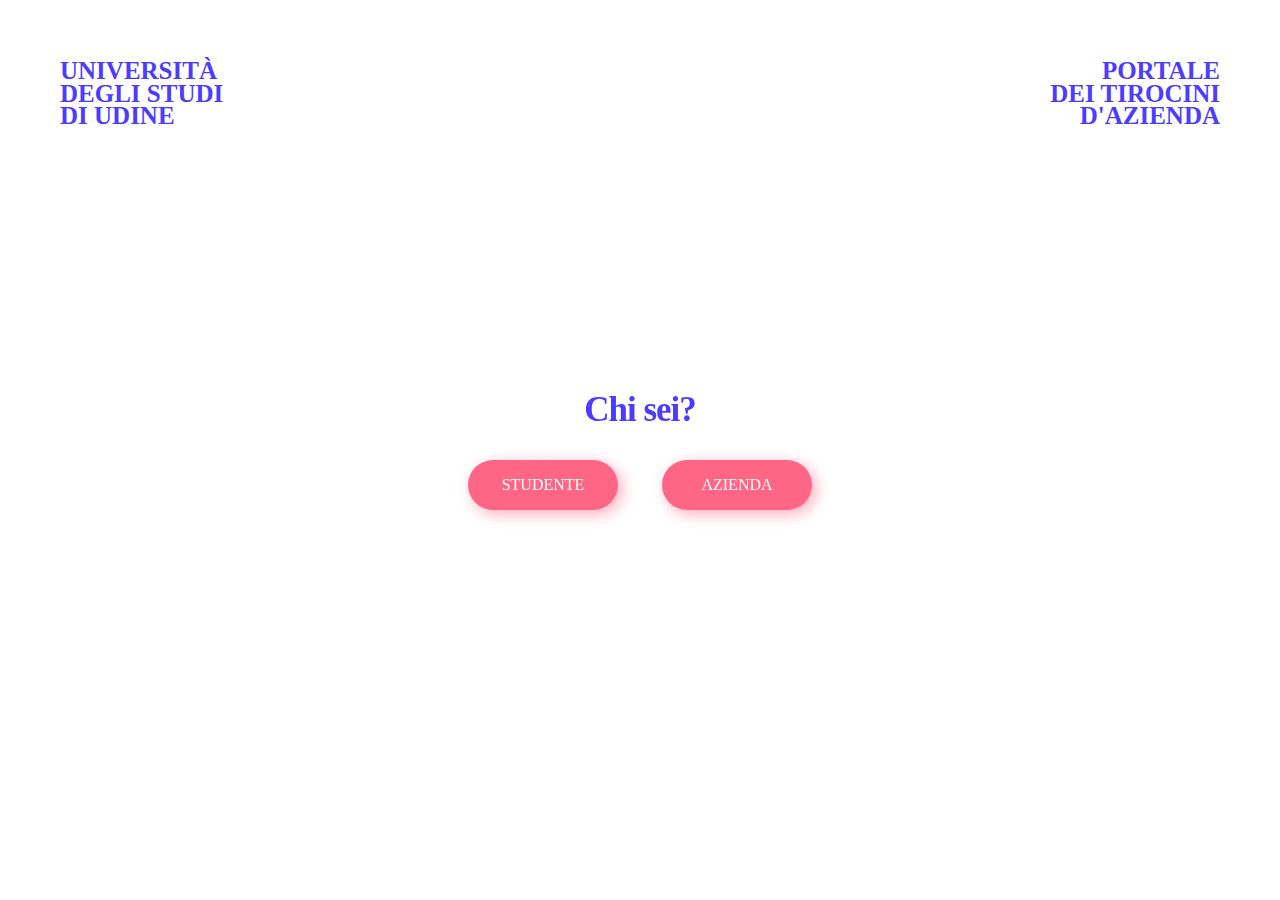
==== inizia.html @ 6390947f "init" ====
<!DOCTYPE html>
<html lang="it" dir="ltr">
  <head>
    <title>Inizia</title>
    <meta charset="utf-8">
    <link rel="stylesheet" type="text/css" href="style.css"/>
  </head>
  <body>
    <header>
      <span id="logo1">Università<br>degli studi<br>di Udine</span>
      <span id="logo2">Portale<br>dei tirocini<br>d'azienda</span>
    </header>
    <div class="contenuto-centrato" id="inizia">
      <h2>Chi sei?</h2>
      <button><a href="nuovoStudente.php">Studente</a></button>
      <button><a href="nuovoAzienda.php">Azienda</a></button>
    </div>
  </body>
</html>
---- style.css ----
html, body, a, div, span, h1, h2, h3, form, input, select, option, label, button {
  margin: 0;
  padding: 0;
  border: 0;
  font-family: 'Gotham';
  font-weight: 300;
  font-size: 16px;
}
body {
  background-color: var(--bg-color);
  color: var(--font-color);
}

/* STILE GENERALE */
button {
  width: 150px;
  height: 50px;
  border: 0;
  border-radius: 50px;
  font-weight: 400;
  text-transform: uppercase;
  color: white;
  background: var(--rosa);
  box-shadow: 4px 4px 15px var(--rosa-chiaro);
}
button a {
  text-decoration: none;
  font-weight: 400;
  font-size: 16px;
  color: var(--bg-color);
}
button:focus {
  outline: none;
}
h2 {
  font-weight: 700;
  font-size: 35px;
  letter-spacing: -1px;
  color: var(--blu);
  text-align: center;
}
.contenuto-centrato {
  text-align: center;
  position: fixed;
  top: 50%;
  left: 50%;
  transform: translate(-50%, -50%);
}
.contenuto-centrato p {
  margin-top: 20px;
}
.aggiorna-img {
  position: absolute;
  bottom: 10px;
  left: 60px;
  width: 30vw;
  z-index: -1;
}

/* HEADER */
header {
  margin: 60px 60px 0 60px;
  font-weight: 800;
  font-size: 25px;
  text-transform: uppercase;
  line-height: 0.9em;
  color: var(--blu);
  display: flex;
  flex-direction: row;
  justify-content: space-between;
  align-items: flex-start;
}
#logo1 {
  text-align: left;
  font-weight: inherit;
  font-size: inherit;
}
#logo2 {
  text-align: right;
  font-weight: inherit;
  font-size: inherit;
}

/* HOMEPAGE */
#home {
  padding: 20vh 60px;
  position: relative;
}
#home-title {
  width: 40vw;
  position: absolute;
  top: 35%;
}
#home h1 {
  margin-bottom: 30px;
  font-weight: 700;
  font-size: 7vw;
  line-height: 0.9em;
  letter-spacing: -3px;
  color: var(--blu);
}
#home button {
  background: var(--rosa);
  margin-right: 10px;
}
#home button a[href="inizia.html"] {
  color: var(--bg-color);
}
#home a {
  text-decoration: none;
  font-weight: 400;
  font-size: 20px;
  color: var(--font-color);
}
#home img {
  width: 40vw;
  position: absolute;
  top: 20%;
  right: 60px;
}

/* INIZIA  */
#inizia button {
  margin: 30px 20px 0 20px;
}

/* FORM */
form {
  margin: 60px auto;
  width: 30vw;
}
label {
  padding-bottom: 15px;
  display: block;
  font-weight: 400;
  font-size: 22px;
  color: var(--font-color);
  text-align: left;
}
.campoRichiesto::after {
  content: "*";
  color: var(--rosa);
}
input, select {
  display: block;
  width: 30vw;
  padding: 12px;
  margin-bottom: 40px;
  border: 1px solid var(--grigio-chiaro);
  border-radius: 5px;
  font-size: 16px;
  color: var(--font-color);
  background-color: transparent;
}
input {
  box-sizing: border-box;
    -ms-box-sizing: border-box;
    -moz-box-sizing: border-box;
    -webkit-box-sizing: border-box;
}
input:focus, select:focus {
  outline: none;
  border: 1px solid var(--blu);
  border-radius: 5px;
}
form > div {
  width: 100%;
  display: inline-flex;
  justify-content: space-between;
  align-items: center;
}
form > div > span {
  color: var(--grigio-scuro);
  font-style: italic;

}
button[type="submit"] {
  cursor: pointer;
}

/* LIGHT OR DARK MODE */
:root {
  --bg-color: #ffffff;
  --grigio-chiaro: #ebebeb;
  --grigio-scuro: #6b6b6b;
  --font-color: #000000;
  --blu: #4c3cff;
  --blu-chiaro: #959fff;
  --rosa: #ff6584;
  --rosa-chiaro: #ffabbc;
}
/*@media (prefers-color-scheme: dark) {
  :root {
    --bg-color: #000000;
    --medium-color: #3e3e3e;
    --font-color: #ffffff;
    --blu: #4c3cff;
    --blu-scuro: #2603c2;
    --rosa: #ff6584;
    --rosa-scuro: #e43f61;
  }
}
@media (prefers-color-scheme: light) {
  :root {
    --bg-color: #ffffff;
    --medium-color: #ebebeb;
    --font-color: #000000;
    --blu: #4c3cff;
    --blu-chiaro: #959fff;
    --rosa: #ff6584;
    --rosa-chiaro: #ffabbc;
  }
}*/
@font-face {
    font-family: 'Gotham';
    src: url('fonts/Gotham%20%Black.ttf') format('ttf');
    font-weight: 800;
    font-style: normal;
}
@font-face {
    font-family: 'Gotham';
    src: url('fonts/Gotham%20%Bold.ttf') format('ttf');
    font-weight: 700;
    font-style: normal;
}
@font-face {
    font-family: 'Gotham';
    src: url('fonts/Gotham%20%Medium.ttf') format('ttf');
    font-weight: 400;
    font-style: normal;
}
@font-face {
    font-family: 'Gotham';
    src: url('fonts/Gotham%20%Book.ttf') format('ttf');
    font-weight: 300;
    font-style: normal;
}
@font-face {
    font-family: 'Gotham';
    src: url('fonts/Gotham%20%Light.ttf') format('ttf');
    font-weight: 200;
    font-style: normal;
}
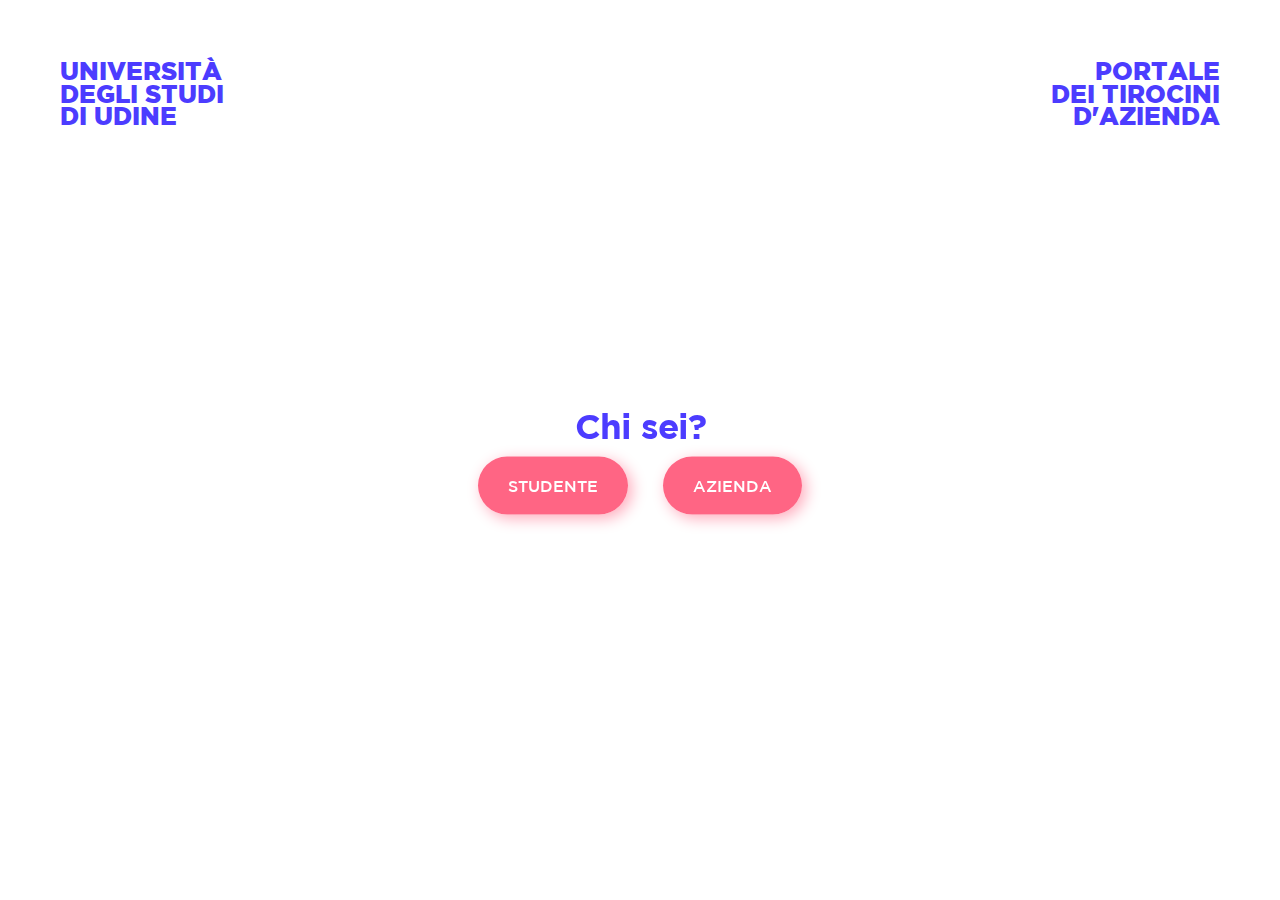
==== commit 86829ad4: "fix grafici" ====
--- a/inizia.html
+++ b/inizia.html
@@ -1,19 +1,22 @@
 <!DOCTYPE html>
 <html lang="it" dir="ltr">
-  <head>
+
+<head>
     <title>Inizia</title>
     <meta charset="utf-8">
-    <link rel="stylesheet" type="text/css" href="style.css"/>
-  </head>
-  <body>
+    <link rel="stylesheet" type="text/css" href="style.css" />
+</head>
+
+<body>
     <header>
-      <span id="logo1">Università<br>degli studi<br>di Udine</span>
-      <span id="logo2">Portale<br>dei tirocini<br>d'azienda</span>
+        <span id="logo1">Università<br>degli studi<br>di Udine</span>
+        <span id="logo2">Portale<br>dei tirocini<br>d'azienda</span>
     </header>
     <div class="contenuto-centrato" id="inizia">
-      <h2>Chi sei?</h2>
-      <button><a href="nuovoStudente.php">Studente</a></button>
-      <button><a href="nuovoAzienda.php">Azienda</a></button>
+        <h2 class="titolo_inizia">Chi sei?</h2>
+        <a class="bottone" href="iniziaStudenti.html">Studente</a>
+        <a class="bottone" href="nuovoAzienda.php">Azienda</a>
     </div>
-  </body>
-</html>
+</body>
+
+</html>--- a/style.css
+++ b/style.css
@@ -1,194 +1,332 @@
-html, body, a, div, span, h1, h2, h3, form, input, select, option, label, button {
-  margin: 0;
-  padding: 0;
-  border: 0;
-  font-family: 'Gotham';
-  font-weight: 300;
-  font-size: 16px;
-}
+/*test per server*/
+
+@font-face {
+    font-family: Gotham;
+    src: url('fonts/Gotham\ Black.ttf');
+    font-weight: 800;
+    font-style: normal;
+}
+
+@font-face {
+    font-family: Gotham;
+    src: url('fonts/Gotham\ Bold.ttf');
+    font-weight: 700;
+    font-style: normal;
+}
+
+@font-face {
+    font-family: Gotham;
+    src: url('fonts/Gotham\ Medium.ttf');
+    font-weight: 400;
+    font-style: normal;
+}
+
+@font-face {
+    font-family: Gotham;
+    src: url('fonts/Gotham\ Book.ttf');
+    font-weight: 300;
+    font-style: normal;
+}
+
+@font-face {
+    font-family: Gotham;
+    src: url('fonts/Gotham\ Light.ttf');
+    font-weight: 200;
+    font-style: normal;
+}
+
+html,
+body,
+a,
+div,
+span,
+h1,
+h2,
+h3,
+form,
+input,
+select,
+option,
+label,
+button {
+    margin: 0;
+    padding: 0;
+    border: 0;
+    font-family: Gotham;
+    font-weight: 300;
+    font-size: 16px;
+}
+
 body {
-  background-color: var(--bg-color);
-  color: var(--font-color);
-}
+    background-color: var(--bg-color);
+    color: var(--font-color);
+}
+
 
 /* STILE GENERALE */
+
+.bottone {
+    width: 150px;
+    height: 50px;
+    border: 0;
+    border-radius: 50px;
+    font-weight: 400;
+    text-transform: uppercase;
+    color: white;
+    background: var(--rosa);
+    box-shadow: 4px 4px 15px var(--rosa-chiaro);
+    text-decoration: none;
+    font-weight: 400;
+    font-size: 16px;
+    color: var(--bg-color)!important;
+    padding: 20px 30px;
+    transition: .25s box-shadow;
+}
+
+.bottone:focus {
+    outline: none;
+}
+
+.bottone:hover {
+    transition: .25s box-shadow;
+    box-shadow: 5px 6px 15px var(--rosa-chiaro-hover);
+}
+
 button {
-  width: 150px;
-  height: 50px;
-  border: 0;
-  border-radius: 50px;
-  font-weight: 400;
-  text-transform: uppercase;
-  color: white;
-  background: var(--rosa);
-  box-shadow: 4px 4px 15px var(--rosa-chiaro);
-}
+    width: 150px;
+    height: 50px;
+    border: 0;
+    border-radius: 50px;
+    font-weight: 400;
+    text-transform: uppercase;
+    color: white;
+    background: var(--rosa);
+    box-shadow: 4px 4px 15px var(--rosa-chiaro);
+}
+
 button a {
-  text-decoration: none;
-  font-weight: 400;
-  font-size: 16px;
-  color: var(--bg-color);
-}
+    text-decoration: none;
+    font-weight: 400;
+    font-size: 16px;
+    color: var(--bg-color);
+}
+
 button:focus {
-  outline: none;
-}
+    outline: none;
+}
+
 h2 {
-  font-weight: 700;
-  font-size: 35px;
-  letter-spacing: -1px;
-  color: var(--blu);
-  text-align: center;
-}
+    font-weight: 700;
+    font-size: 35px;
+    letter-spacing: -1px;
+    color: var(--blu);
+    text-align: center;
+}
+
 .contenuto-centrato {
-  text-align: center;
-  position: fixed;
-  top: 50%;
-  left: 50%;
-  transform: translate(-50%, -50%);
-}
+    text-align: center;
+    position: fixed;
+    top: 50%;
+    left: 50%;
+    transform: translate(-50%, -50%);
+}
+
 .contenuto-centrato p {
-  margin-top: 20px;
-}
+    margin-top: 20px;
+}
+
 .aggiorna-img {
-  position: absolute;
-  bottom: 10px;
-  left: 60px;
-  width: 30vw;
-  z-index: -1;
-}
+    position: absolute;
+    bottom: 10px;
+    left: 60px;
+    width: 30vw;
+    z-index: -1;
+}
+
 
 /* HEADER */
+
 header {
-  margin: 60px 60px 0 60px;
-  font-weight: 800;
-  font-size: 25px;
-  text-transform: uppercase;
-  line-height: 0.9em;
-  color: var(--blu);
-  display: flex;
-  flex-direction: row;
-  justify-content: space-between;
-  align-items: flex-start;
-}
+    margin: 60px 60px 0 60px;
+    font-weight: 800;
+    font-size: 25px;
+    text-transform: uppercase;
+    line-height: 0.9em;
+    color: var(--blu);
+    display: flex;
+    flex-direction: row;
+    justify-content: space-between;
+    align-items: flex-start;
+}
+
 #logo1 {
-  text-align: left;
-  font-weight: inherit;
-  font-size: inherit;
-}
+    text-align: left;
+    font-weight: inherit;
+    font-size: inherit;
+}
+
 #logo2 {
-  text-align: right;
-  font-weight: inherit;
-  font-size: inherit;
-}
+    text-align: right;
+    font-weight: inherit;
+    font-size: inherit;
+}
+
 
 /* HOMEPAGE */
+
 #home {
-  padding: 20vh 60px;
-  position: relative;
-}
+    padding: 20vh 60px;
+    position: relative;
+}
+
 #home-title {
-  width: 40vw;
-  position: absolute;
-  top: 35%;
-}
+    width: 40vw;
+    position: absolute;
+    top: 35%;
+}
+
 #home h1 {
-  margin-bottom: 30px;
-  font-weight: 700;
-  font-size: 7vw;
-  line-height: 0.9em;
-  letter-spacing: -3px;
-  color: var(--blu);
-}
+    margin-bottom: 30px;
+    font-weight: 700;
+    font-size: 7vw;
+    line-height: 0.9em;
+    letter-spacing: -3px;
+    color: var(--blu);
+}
+
 #home button {
-  background: var(--rosa);
-  margin-right: 10px;
-}
+    background: var(--rosa);
+    margin-right: 10px;
+}
+
 #home button a[href="inizia.html"] {
-  color: var(--bg-color);
-}
+    color: var(--bg-color);
+}
+
 #home a {
-  text-decoration: none;
-  font-weight: 400;
-  font-size: 20px;
-  color: var(--font-color);
-}
+    text-decoration: none;
+    font-weight: 400;
+    font-size: 20px;
+    color: var(--font-color);
+}
+
 #home img {
-  width: 40vw;
-  position: absolute;
-  top: 20%;
-  right: 60px;
-}
+    width: 40vw;
+    position: absolute;
+    top: 20%;
+    right: 60px;
+}
+
 
 /* INIZIA  */
+
 #inizia button {
-  margin: 30px 20px 0 20px;
-}
+    margin: 30px 20px 0 20px;
+}
+
+.titolo_inizia {
+    margin-bottom: 30px;
+}
+
+.titolo_inizia+.bottone:first-of-type {
+    margin-right: 30px;
+}
+
 
 /* FORM */
+
 form {
-  margin: 60px auto;
-  width: 30vw;
-}
+    margin: 60px auto;
+    width: 30vw;
+}
+
 label {
-  padding-bottom: 15px;
-  display: block;
-  font-weight: 400;
-  font-size: 22px;
-  color: var(--font-color);
-  text-align: left;
-}
+    padding-bottom: 15px;
+    display: block;
+    font-weight: 400;
+    font-size: 22px;
+    color: var(--font-color);
+    text-align: left;
+}
+
 .campoRichiesto::after {
-  content: "*";
-  color: var(--rosa);
-}
-input, select {
-  display: block;
-  width: 30vw;
-  padding: 12px;
-  margin-bottom: 40px;
-  border: 1px solid var(--grigio-chiaro);
-  border-radius: 5px;
-  font-size: 16px;
-  color: var(--font-color);
-  background-color: transparent;
-}
-input {
-  box-sizing: border-box;
+    content: "*";
+    color: var(--rosa);
+}
+
+input,
+select,
+textarea {
+    display: block;
+    width: 30vw;
+    padding: 12px;
+    margin-bottom: 40px;
+    border: 1px solid var(--grigio-chiaro);
+    border-radius: 5px;
+    font-size: 16px;
+    color: var(--font-color);
+    background-color: transparent;
+}
+
+input,
+textarea {
+    box-sizing: border-box;
     -ms-box-sizing: border-box;
     -moz-box-sizing: border-box;
     -webkit-box-sizing: border-box;
 }
-input:focus, select:focus {
-  outline: none;
-  border: 1px solid var(--blu);
-  border-radius: 5px;
-}
-form > div {
-  width: 100%;
-  display: inline-flex;
-  justify-content: space-between;
-  align-items: center;
-}
-form > div > span {
-  color: var(--grigio-scuro);
-  font-style: italic;
-
-}
+
+textarea {
+    height: 30vh;
+}
+
+input:focus,
+select:focus,
+textarea:focus {
+    outline: none;
+    border: 1px solid var(--blu);
+    border-radius: 5px;
+}
+
+form>div {
+    width: 100%;
+    display: inline-flex;
+    justify-content: space-between;
+    align-items: center;
+}
+
+form>div>span {
+    color: var(--grigio-scuro);
+    font-style: italic;
+}
+
 button[type="submit"] {
-  cursor: pointer;
-}
+    cursor: pointer;
+}
+
+
+/* INSERISCI RELAZIONI */
+
+#inserisciRelazioni {
+    display: block;
+}
+
 
 /* LIGHT OR DARK MODE */
+
 :root {
-  --bg-color: #ffffff;
-  --grigio-chiaro: #ebebeb;
-  --grigio-scuro: #6b6b6b;
-  --font-color: #000000;
-  --blu: #4c3cff;
-  --blu-chiaro: #959fff;
-  --rosa: #ff6584;
-  --rosa-chiaro: #ffabbc;
-}
+    --bg-color: #ffffff;
+    --grigio-chiaro: #ebebeb;
+    --grigio-scuro: #6b6b6b;
+    --font-color: #000000;
+    --blu: #4c3cff;
+    --blu-chiaro: #959fff;
+    --rosa: #ff6584;
+    --rosa-chiaro: #ffabbc;
+    --rosa-chiaro-hover: #ff849d;
+}
+
+
 /*@media (prefers-color-scheme: dark) {
   :root {
     --bg-color: #000000;
@@ -210,34 +348,4 @@
     --rosa: #ff6584;
     --rosa-chiaro: #ffabbc;
   }
-}*/
-@font-face {
-    font-family: 'Gotham';
-    src: url('fonts/Gotham%20%Black.ttf') format('ttf');
-    font-weight: 800;
-    font-style: normal;
-}
-@font-face {
-    font-family: 'Gotham';
-    src: url('fonts/Gotham%20%Bold.ttf') format('ttf');
-    font-weight: 700;
-    font-style: normal;
-}
-@font-face {
-    font-family: 'Gotham';
-    src: url('fonts/Gotham%20%Medium.ttf') format('ttf');
-    font-weight: 400;
-    font-style: normal;
-}
-@font-face {
-    font-family: 'Gotham';
-    src: url('fonts/Gotham%20%Book.ttf') format('ttf');
-    font-weight: 300;
-    font-style: normal;
-}
-@font-face {
-    font-family: 'Gotham';
-    src: url('fonts/Gotham%20%Light.ttf') format('ttf');
-    font-weight: 200;
-    font-style: normal;
-}
+}*/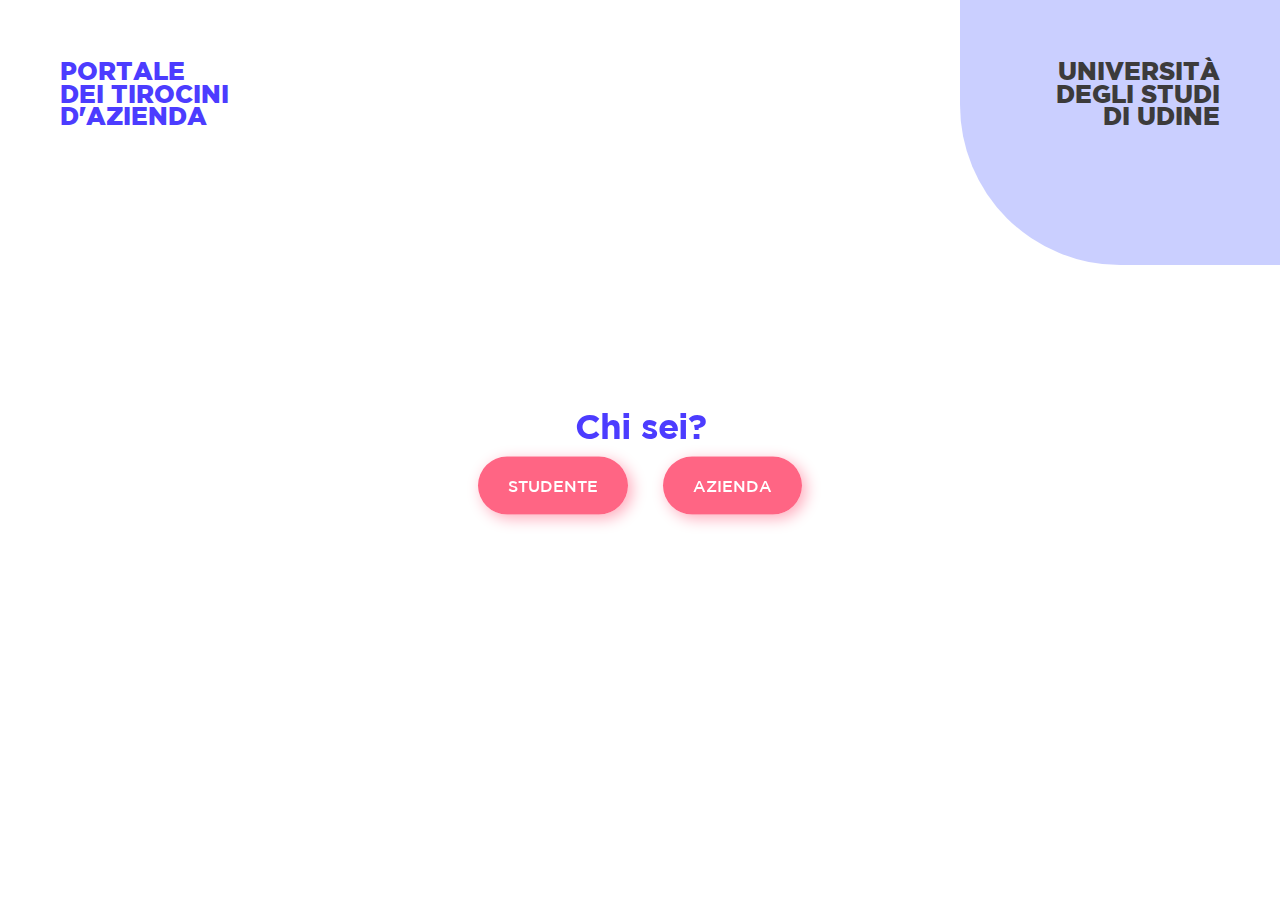
==== commit 03453926: "Merge branch 'master' of https://github.com/checcoux/progetto-tirocini" ====
--- a/inizia.html
+++ b/inizia.html
@@ -9,11 +9,12 @@
 
 <body>
     <header>
-        <span id="logo1">Università<br>degli studi<br>di Udine</span>
-        <span id="logo2">Portale<br>dei tirocini<br>d'azienda</span>
+        <a id="logo1" href="/">Portale<br>dei tirocini<br>d'azienda</a>
+        <span id="logo2">Università<br>degli studi<br>di Udine</span>
+        <div class="gooey-rec"></div>
     </header>
     <div class="contenuto-centrato" id="inizia">
-        <h2 class="titolo_inizia">Chi sei?</h2>
+        <h2>Chi sei?</h2>
         <a class="bottone" href="iniziaStudenti.html">Studente</a>
         <a class="bottone" href="nuovoAzienda.php">Azienda</a>
     </div>
--- a/style.css
+++ b/style.css
@@ -60,6 +60,7 @@
 body {
     background-color: var(--bg-color);
     color: var(--font-color);
+    overflow-x: hidden;
 }
 
 
@@ -104,15 +105,13 @@
     box-shadow: 4px 4px 15px var(--rosa-chiaro);
 }
 
-button a {
-    text-decoration: none;
-    font-weight: 400;
-    font-size: 16px;
-    color: var(--bg-color);
-}
-
 button:focus {
     outline: none;
+}
+
+button:hover {
+    transition: .25s box-shadow;
+    box-shadow: 5px 6px 15px var(--rosa-chiaro-hover);
 }
 
 h2 {
@@ -163,12 +162,29 @@
     text-align: left;
     font-weight: inherit;
     font-size: inherit;
+    font-weight: 800;
+    font-size: 25px;
+    text-transform: uppercase;
+    line-height: 0.9em;
+    color: var(--blu);
+    display: flex;
+    flex-direction: row;
+    justify-content: space-between;
+    align-items: flex-start;
+    text-decoration: none;
+    transition: .25s color;
+}
+
+#logo1:hover {
+    color: var(--rosa);
+    transition: .25s color;
 }
 
 #logo2 {
     text-align: right;
     font-weight: inherit;
     font-size: inherit;
+    color: #3c3b3b;
 }
 
 
@@ -194,15 +210,6 @@
     color: var(--blu);
 }
 
-#home button {
-    background: var(--rosa);
-    margin-right: 10px;
-}
-
-#home button a[href="inizia.html"] {
-    color: var(--bg-color);
-}
-
 #home a {
     text-decoration: none;
     font-weight: 400;
@@ -220,15 +227,11 @@
 
 /* INIZIA  */
 
-#inizia button {
-    margin: 30px 20px 0 20px;
-}
-
-.titolo_inizia {
+#inizia h2 {
     margin-bottom: 30px;
 }
 
-.titolo_inizia+.bottone:first-of-type {
+#inizia .bottone:first-of-type {
     margin-right: 30px;
 }
 
@@ -305,10 +308,169 @@
 }
 
 
+/* SCOPRI AZIENDE */
+
+a {
+    text-decoration: none;
+}
+
+a:visited {
+    color: initial;
+}
+
+.row_azienda {
+    margin: 60px auto;
+    width: 40vw;
+    padding: 20px;
+    border-radius: 25px;
+    transition: .35s;
+    cursor: pointer;
+}
+
+.row_azienda img {
+    border-radius: 50%;
+}
+
+.row_azienda h3 {
+    display: inline;
+    vertical-align: top;
+    padding-left: 20px;
+    font-weight: bold;
+    font-size: 30px;
+    color: #3d3d3d;
+}
+
+.row_azienda h4 {
+    display: inline;
+    vertical-align: top;
+    padding-left: 20px;
+    color: #6b6b6b;
+    font-weight: 400;
+    margin-top: 10px;
+    margin-bottom: 15px;
+}
+
+.row_azienda h5 {
+    display: inline;
+    vertical-align: top;
+    padding-left: 20px;
+    margin-top: 10px;
+}
+
+.row_azienda div {
+    display: inline-grid;
+    vertical-align: top;
+}
+
+.hed {
+    color: #3d3d3d;
+    margin-right: 10px;
+    font-weight: 500;
+}
+
+.dsk {
+    margin-left: 10px;
+}
+
+.nmb {
+    color: var(--blu);
+    font-weight: 500;
+}
+
+.row_azienda:hover {
+    box-shadow: 5px 8px 24px #6d6d6d2e;
+}
+
+.row_azienda.alt {
+    width: 50vw;
+    cursor: auto;
+}
+
+.row_azienda.alt h2 {
+    display: inline;
+    vertical-align: top;
+    padding-left: 20px;
+    font-weight: bold;
+    font-size: 40px;
+    color: #3d3d3d;
+    text-align: left;
+    color: var(--blu);
+}
+
+.row_azienda.alt:hover {
+    box-shadow: none;
+}
+
+
 /* INSERISCI RELAZIONI */
 
 #inserisciRelazioni {
     display: block;
+}
+
+
+/*BLOBS*/
+
+.gooey-rec {
+    background: linear-gradient(90deg, var(--blu-chiaro) 0%, var(--blu-chiaro) 100%);
+    height: 400px;
+    width: 400px;
+    border-radius: 30% 70% 20% 40%;
+    animation: transform 20s ease-in-out infinite both alternate, movement_one 40s ease-in-out infinite both;
+    opacity: .5;
+    position: absolute;
+    left: 75%;
+    top: -15%;
+    z-index: -1;
+}
+
+.gooey-rec.one {
+    background: linear-gradient(90deg, #92FE9D 0%, #00C9FF 100%);
+    height: 1000px;
+    width: 1000px;
+    left: -500px;
+    top: -250px;
+    transform: rotate(-180deg);
+    animation: transform 30s ease-in-out infinite both alternate, movement_two 60s ease-in-out infinite both;
+}
+
+@keyframes transform {
+    0%,
+    100% {
+        border-radius: 33% 67% 70% 30% / 30% 30% 70% 70%;
+    }
+    20% {
+        border-radius: 37% 63% 51% 49% / 37% 65% 35% 63%;
+    }
+    40% {
+        border-radius: 36% 64% 64% 36% / 64% 48% 52% 36%;
+    }
+    60% {
+        border-radius: 37% 63% 51% 49% / 30% 30% 70% 70%;
+    }
+    80% {
+        border-radius: 40% 60% 42% 58% / 41% 51% 49% 59%;
+    }
+}
+
+@keyframes movement_one {
+    0%,
+    100% {
+        transform: none;
+    }
+    50% {
+        transform: translate(10%, 20%) rotateY(10deg) scale(1.3);
+    }
+}
+
+@keyframes movement_two {
+    0%,
+    100% {
+        transform: none;
+    }
+    50% {
+        transform: translate(50%, 20%) rotate(-200deg) scale(1.2);
+    }
 }
 
 
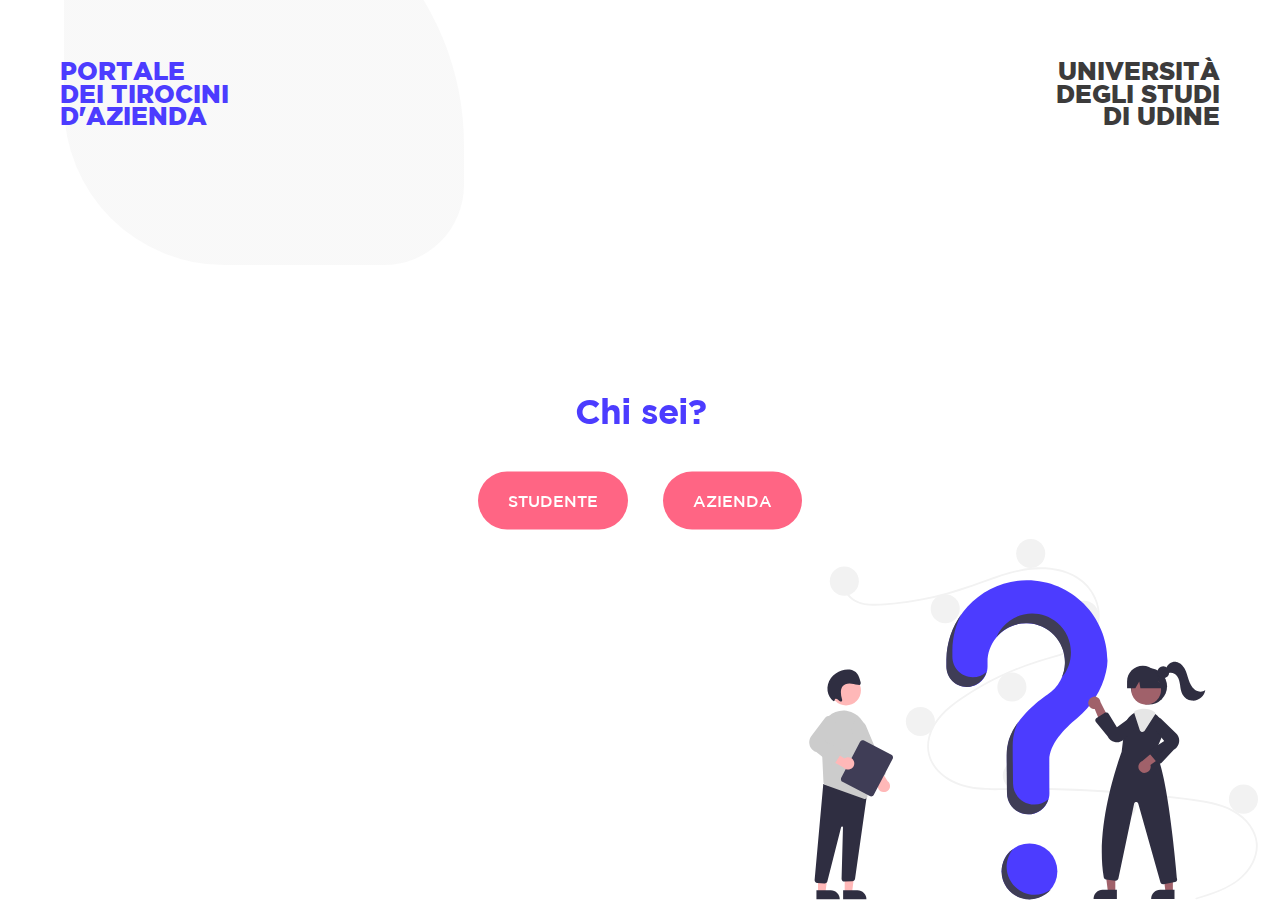
==== commit b8542d4c: "stile + conteggio tirocini in aggiornaStudente" ====
--- a/inizia.html
+++ b/inizia.html
@@ -18,6 +18,7 @@
         <a class="bottone" href="iniziaStudenti.html">Studente</a>
         <a class="bottone" href="nuovoAzienda.php">Azienda</a>
     </div>
+    <img class="immagini-basso" src="img/undraw_Questions_re_1fy7.svg" alt="">
 </body>
 
-</html>+</html>
--- a/style.css
+++ b/style.css
@@ -75,13 +75,11 @@
     text-transform: uppercase;
     color: white;
     background: var(--rosa);
-    box-shadow: 4px 4px 15px var(--rosa-chiaro);
     text-decoration: none;
     font-weight: 400;
     font-size: 16px;
     color: var(--bg-color)!important;
     padding: 20px 30px;
-    transition: .25s box-shadow;
 }
 
 .bottone:focus {
@@ -102,7 +100,6 @@
     text-transform: uppercase;
     color: white;
     background: var(--rosa);
-    box-shadow: 4px 4px 15px var(--rosa-chiaro);
 }
 
 button:focus {
@@ -111,7 +108,7 @@
 
 button:hover {
     transition: .25s box-shadow;
-    box-shadow: 5px 6px 15px var(--rosa-chiaro-hover);
+    box-shadow: 5px 5px 20px var(--rosa-chiaro-hover);
 }
 
 h2 {
@@ -133,13 +130,24 @@
 .contenuto-centrato p {
     margin-top: 20px;
 }
-
-.aggiorna-img {
+.immagini-basso {
     position: absolute;
-    bottom: 10px;
-    left: 60px;
-    width: 30vw;
+    bottom: 0px;
+    right: 0px;
     z-index: -1;
+    width: 40vw;
+}
+.immagini-basso-scroll {
+    position: relative;
+    bottom: 0px;
+    right: 0px;
+    z-index: -1;
+}
+.immagini-basso-scroll img {
+  position: absolute;
+  bottom: 0px;
+  right: 0px;
+  width: 40vw;
 }
 
 
@@ -198,11 +206,11 @@
 #home-title {
     width: 40vw;
     position: absolute;
-    top: 35%;
+    top: 50%;
 }
 
 #home h1 {
-    margin-bottom: 30px;
+    margin-bottom: 60px;
     font-weight: 700;
     font-size: 7vw;
     line-height: 0.9em;
@@ -217,18 +225,26 @@
     color: var(--font-color);
 }
 
-#home img {
+#home img:nth-of-type(1) {
     width: 40vw;
     position: absolute;
     top: 20%;
     right: 60px;
+    z-index: -1;
+}
+#home img:nth-of-type(2) {
+    width: 35vw;
+    position: absolute;
+    top: 20%;
+    left: -100px;
+    z-index: -1;
 }
 
 
 /* INIZIA  */
 
 #inizia h2 {
-    margin-bottom: 30px;
+    margin-bottom: 60px;
 }
 
 #inizia .bottone:first-of-type {
@@ -412,26 +428,16 @@
 /*BLOBS*/
 
 .gooey-rec {
-    background: linear-gradient(90deg, var(--blu-chiaro) 0%, var(--blu-chiaro) 100%);
+    background: linear-gradient(90deg, var(--grigio-chiaro) 0%, var(--grigio-chiaro) 100%);
     height: 400px;
     width: 400px;
     border-radius: 30% 70% 20% 40%;
     animation: transform 20s ease-in-out infinite both alternate, movement_one 40s ease-in-out infinite both;
     opacity: .5;
     position: absolute;
-    left: 75%;
+    left: 5%;
     top: -15%;
     z-index: -1;
-}
-
-.gooey-rec.one {
-    background: linear-gradient(90deg, #92FE9D 0%, #00C9FF 100%);
-    height: 1000px;
-    width: 1000px;
-    left: -500px;
-    top: -250px;
-    transform: rotate(-180deg);
-    animation: transform 30s ease-in-out infinite both alternate, movement_two 60s ease-in-out infinite both;
 }
 
 @keyframes transform {
@@ -478,7 +484,7 @@
 
 :root {
     --bg-color: #ffffff;
-    --grigio-chiaro: #ebebeb;
+    --grigio-chiaro: #f2f2f2;
     --grigio-scuro: #6b6b6b;
     --font-color: #000000;
     --blu: #4c3cff;
@@ -510,4 +516,4 @@
     --rosa: #ff6584;
     --rosa-chiaro: #ffabbc;
   }
-}*/+}*/
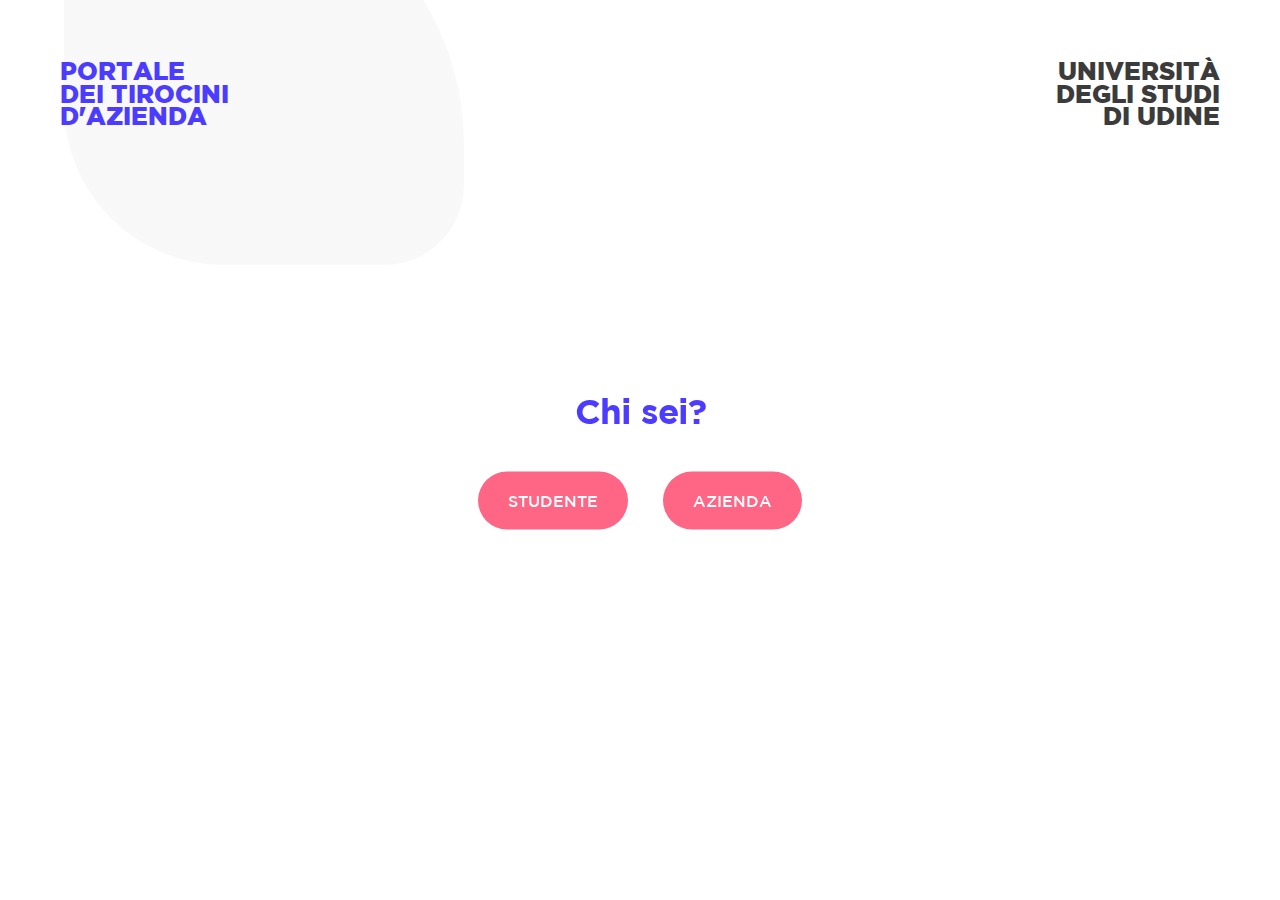
==== commit cf5c2880: "annotazioni" ====
--- a/inizia.html
+++ b/inizia.html
@@ -18,7 +18,6 @@
         <a class="bottone" href="iniziaStudenti.html">Studente</a>
         <a class="bottone" href="nuovoAzienda.php">Azienda</a>
     </div>
-    <img class="immagini-basso" src="img/undraw_Questions_re_1fy7.svg" alt="">
 </body>
 
 </html>
--- a/style.css
+++ b/style.css
@@ -48,7 +48,8 @@
 select,
 option,
 label,
-button {
+button,
+textarea {
     margin: 0;
     padding: 0;
     border: 0;
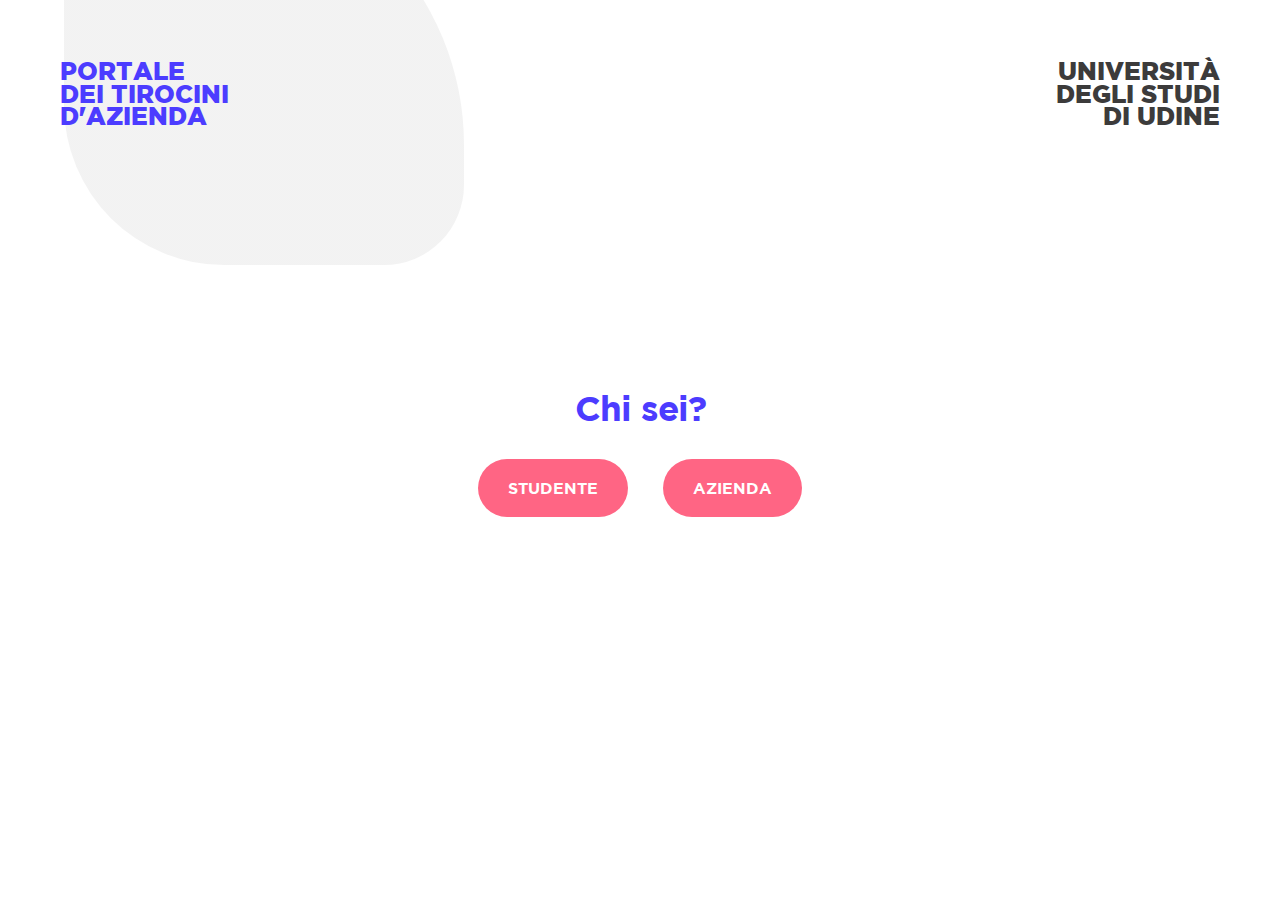
==== commit b8265641: "grafica + messaggi di errore + modalità scura" ====
--- a/inizia.html
+++ b/inizia.html
@@ -13,10 +13,12 @@
         <span id="logo2">Università<br>degli studi<br>di Udine</span>
         <div class="gooey-rec"></div>
     </header>
-    <div class="contenuto-centrato" id="inizia">
+    <div class="contenutoCentrato">
         <h2>Chi sei?</h2>
-        <a class="bottone" href="iniziaStudenti.html">Studente</a>
-        <a class="bottone" href="nuovoAzienda.php">Azienda</a>
+        <div class="contenutoCentratoBottoni">
+          <a class="bottone" href="iniziaStudenti.html">Studente</a>
+          <a class="bottone" href="nuovoAzienda.php">Azienda</a>
+        </div>
     </div>
 </body>
 
--- a/style.css
+++ b/style.css
@@ -34,6 +34,8 @@
     font-weight: 200;
     font-style: normal;
 }
+
+/* STILE GENERALE */
 
 html,
 body,
@@ -58,29 +60,59 @@
     font-size: 16px;
 }
 
+html, body {
+    height: 100%;
+}
+
 body {
-    background-color: var(--bg-color);
-    color: var(--font-color);
+    background-color: var(--sfondo);
+    color: var(--testo);
     overflow-x: hidden;
 }
 
-
-/* STILE GENERALE */
+h2 {
+    padding: 0 60px;
+    font-weight: 700;
+    font-size: 35px;
+    letter-spacing: -1px;
+    color: var(--blu);
+    text-align: center;
+}
+
+h3 {
+  font-weight: 700;
+  font-size: 22px;
+  color: var(--testo-sec);
+  text-align: center;
+}
+
+h4 {
+  margin: 10px 0 0 0;
+  color: var(--testo-ter);
+  font-weight: 400;
+}
+
+a {
+    text-decoration: none;
+    color: var(--blu);
+}
+
+a:visited {
+    color: initial;
+}
 
 .bottone {
     width: 150px;
     height: 50px;
+    padding: 20px 30px;
+    background: var(--rosa);
     border: 0;
     border-radius: 50px;
+    font-size: 16px;
     font-weight: 400;
     text-transform: uppercase;
-    color: white;
-    background: var(--rosa);
     text-decoration: none;
-    font-weight: 400;
-    font-size: 16px;
-    color: var(--bg-color)!important;
-    padding: 20px 30px;
+    color: var(--sfondo) !important;
 }
 
 .bottone:focus {
@@ -89,7 +121,7 @@
 
 .bottone:hover {
     transition: .25s box-shadow;
-    box-shadow: 5px 6px 15px var(--rosa-chiaro-hover);
+    box-shadow: 5px 6px 15px var(--rosa-sec);
 }
 
 button {
@@ -99,7 +131,7 @@
     border-radius: 50px;
     font-weight: 400;
     text-transform: uppercase;
-    color: white;
+    color: var(--sfondo) !important;
     background: var(--rosa);
 }
 
@@ -109,53 +141,56 @@
 
 button:hover {
     transition: .25s box-shadow;
-    box-shadow: 5px 5px 20px var(--rosa-chiaro-hover);
-}
-
-h2 {
+    box-shadow: 5px 5px 20px var(--rosa-sec);
+}
+
+.contenutoCentrato {
+    height: 70%;
+    margin: 0 auto;
+    padding: 0 60px;
+    display: -webkit-box;
+    display: -moz-box;
+    display: -ms-flexbox;
+    display: -webkit-flex;
+    align-items: center;
+    align-content: center;
+    justify-content: center;
+    flex-direction: column;
+}
+
+.contenutoCentrato h2 {
+    height: auto;
+    margin-bottom: 20px;
+}
+
+.contenutoCentrato p {
+    width: 30%;
+    height: auto;
+    margin: 0;
+    text-align: center;
+    line-height: 2em;
+}
+
+.contenutoCentrato a {
+    color: var(--blu);
     font-weight: 700;
-    font-size: 35px;
-    letter-spacing: -1px;
-    color: var(--blu);
-    text-align: center;
-}
-
-.contenuto-centrato {
-    text-align: center;
-    position: fixed;
-    top: 50%;
-    left: 50%;
-    transform: translate(-50%, -50%);
-}
-
-.contenuto-centrato p {
-    margin-top: 20px;
-}
-.immagini-basso {
-    position: absolute;
-    bottom: 0px;
-    right: 0px;
-    z-index: -1;
-    width: 40vw;
-}
-.immagini-basso-scroll {
-    position: relative;
-    bottom: 0px;
-    right: 0px;
-    z-index: -1;
-}
-.immagini-basso-scroll img {
-  position: absolute;
-  bottom: 0px;
-  right: 0px;
-  width: 40vw;
+}
+
+.contenutoCentratoBottoni {
+    flex-direction: row;
+    margin-top: 30px;
+}
+
+.contenutoCentrato .bottone:first-of-type {
+    margin-top: 30px;
+    margin-right: 30px;
 }
 
 
 /* HEADER */
 
 header {
-    margin: 60px 60px 0 60px;
+    padding: 60px 60px 0 60px;
     font-weight: 800;
     font-size: 25px;
     text-transform: uppercase;
@@ -223,41 +258,25 @@
     text-decoration: none;
     font-weight: 400;
     font-size: 20px;
-    color: var(--font-color);
-}
-
-#home img:nth-of-type(1) {
-    width: 40vw;
+    color: var(--testo);
+}
+
+#home-illustrazione {
+    width: 50vw;
     position: absolute;
-    top: 20%;
-    right: 60px;
+    top: 5vh;
+    right: 1vw;
     z-index: -1;
-}
-#home img:nth-of-type(2) {
-    width: 35vw;
-    position: absolute;
-    top: 20%;
-    left: -100px;
-    z-index: -1;
-}
-
-
-/* INIZIA  */
-
-#inizia h2 {
-    margin-bottom: 60px;
-}
-
-#inizia .bottone:first-of-type {
-    margin-right: 30px;
+    transform: scaleX(-1);
 }
 
 
 /* FORM */
 
 form {
-    margin: 60px auto;
-    width: 30vw;
+    margin: 0 auto;
+    padding: 60px 0;
+    max-width: 30vw;
 }
 
 label {
@@ -265,7 +284,7 @@
     display: block;
     font-weight: 400;
     font-size: 22px;
-    color: var(--font-color);
+    color: var(--testo);
     text-align: left;
 }
 
@@ -281,10 +300,10 @@
     width: 30vw;
     padding: 12px;
     margin-bottom: 40px;
-    border: 1px solid var(--grigio-chiaro);
+    border: 1px solid var(--sfondo-sec);
     border-radius: 5px;
     font-size: 16px;
-    color: var(--font-color);
+    color: var(--testo);
     background-color: transparent;
 }
 
@@ -298,6 +317,7 @@
 
 textarea {
     height: 30vh;
+    resize: none;
 }
 
 input:focus,
@@ -308,116 +328,172 @@
     border-radius: 5px;
 }
 
-form>div {
+#formInvia {
     width: 100%;
     display: inline-flex;
     justify-content: space-between;
     align-items: center;
 }
 
-form>div>span {
-    color: var(--grigio-scuro);
+#formInvia span {
+    color: var(--testo-sec);
     font-style: italic;
 }
 
-button[type="submit"] {
+#formInvia button {
     cursor: pointer;
 }
 
+form select option {
+    color: black;
+}
 
 /* SCOPRI AZIENDE */
-
-a {
-    text-decoration: none;
-}
-
-a:visited {
-    color: initial;
-}
-
-.row_azienda {
+main {
+    margin: 0 auto;
+    padding: 60px 0;
+}
+.scopriAzienda {
+    width: 40vw;
     margin: 60px auto;
-    width: 40vw;
+    padding: 20px;
+    background: var(--sfondo);
+    border-radius: 25px;
+    transition: .35s;
+}
+
+.scopriAzienda:hover {
+    box-shadow: 5px 8px 24px var(--sfondo-sec);
+}
+
+.scopriAzienda img {
+    border-radius: 50%;
+}
+
+.scopriAzienda div {
+    display: inline-grid;
+    vertical-align: top;
+    padding-left: 20px;
+}
+
+.scopriAzienda h2 {
+    padding: 0;
+    display: inline;
+    vertical-align: top;
+    font-size: 30px;
+    text-align: left;
+    color: var(--testo-sec);
+}
+
+.scopriAzienda h3 {
+    display: inline;
+    vertical-align: top;
+    margin-top: 15px;
+}
+
+
+/* PAGINA PER AZIENDA SINGOLA */
+
+.aziendaScheda {
+    width: 50vw;
+    margin: 60px auto;
     padding: 20px;
     border-radius: 25px;
     transition: .35s;
-    cursor: pointer;
-}
-
-.row_azienda img {
+    cursor: auto;
+    text-align: left;
+}
+
+.aziendaScheda img {
     border-radius: 50%;
 }
 
-.row_azienda h3 {
+.aziendaScheda div {
+    display: inline-grid;
+    vertical-align: top;
+    padding-left: 20px;
+}
+
+.aziendaScheda h2 {
+    padding: 0;
     display: inline;
     vertical-align: top;
-    padding-left: 20px;
-    font-weight: bold;
-    font-size: 30px;
-    color: #3d3d3d;
-}
-
-.row_azienda h4 {
+    font-size: 40px;
+    text-align: left;
+}
+
+.aziendaScheda h3 {
     display: inline;
     vertical-align: top;
-    padding-left: 20px;
-    color: #6b6b6b;
-    font-weight: 400;
-    margin-top: 10px;
-    margin-bottom: 15px;
-}
-
-.row_azienda h5 {
+    margin-top: 15px;
+}
+
+.aziendaScheda h4 {
     display: inline;
     vertical-align: top;
-    padding-left: 20px;
-    margin-top: 10px;
-}
-
-.row_azienda div {
-    display: inline-grid;
-    vertical-align: top;
-}
-
-.hed {
-    color: #3d3d3d;
-    margin-right: 10px;
-    font-weight: 500;
-}
-
-.dsk {
-    margin-left: 10px;
-}
-
-.nmb {
-    color: var(--blu);
-    font-weight: 500;
-}
-
-.row_azienda:hover {
-    box-shadow: 5px 8px 24px #6d6d6d2e;
-}
-
-.row_azienda.alt {
+}
+
+.aziendaTirociniTitolo {
+    width: 50vw;
+    margin: 0 auto;
+    cursor: auto;
+    text-align: left;
+
+}
+
+.aziendaTirocinio {
     width: 50vw;
     cursor: auto;
-}
-
-.row_azienda.alt h2 {
-    display: inline;
-    vertical-align: top;
-    padding-left: 20px;
-    font-weight: bold;
-    font-size: 40px;
-    color: #3d3d3d;
-    text-align: left;
-    color: var(--blu);
-}
-
-.row_azienda.alt:hover {
-    box-shadow: none;
-}
-
+    margin: 30px auto;
+    padding: 0;
+    text-align: left;
+    display: block;
+}
+
+.aziendaTirocinio h2 {
+    padding: 0;
+    display: inherit;
+    text-align: inherit;
+    vertical-align: top;
+    font-size: 24px;
+    color: var(--grigio-scuro);
+
+}
+
+.aziendaTirocinio h5 {
+    display: inherit;
+    text-align: inherit;
+}
+
+
+.scopriAzienda h5, .aziendaScheda h5, .aziendaTirocinio h5 {
+    margin: 10px 0 0 0;
+}
+
+.scopriAzienda div span:nth-of-type(1), .aziendaScheda div span:nth-of-type(1) {
+    font-weight: 500;
+    color: var(--testo);
+}
+
+.scopriAzienda div span:nth-of-type(2), .scopriAzienda div span:nth-of-type(4),
+.aziendaScheda div span:nth-of-type(2), .aziendaScheda div span:nth-of-type(4) {
+    margin-left: 10px;
+    color: var(--testo-sec);
+}
+
+.scopriAzienda div span:nth-of-type(3), .scopriAzienda div span:nth-of-type(5),
+.aziendaScheda div span:nth-of-type(3), .aziendaScheda div span:nth-of-type(5) {
+    font-weight: 500;
+    color: var(--blu);
+}
+
+.aziendaTirocinio span:nth-of-type(2), .aziendaTirocinio span:nth-of-type(4) {
+    font-weight: 500;
+}
+
+.aziendaTirocinio span:nth-of-type(3) {
+    margin-left: 10px;
+}
 
 /* INSERISCI RELAZIONI */
 
@@ -429,7 +505,7 @@
 /*BLOBS*/
 
 .gooey-rec {
-    background: linear-gradient(90deg, var(--grigio-chiaro) 0%, var(--grigio-chiaro) 100%);
+    background: linear-gradient(90deg, var(--sfondo-sec) 0%, var(--sfondo-sec) 100%);
     height: 400px;
     width: 400px;
     border-radius: 30% 70% 20% 40%;
@@ -481,40 +557,30 @@
 }
 
 
-/* LIGHT OR DARK MODE */
-
-:root {
-    --bg-color: #ffffff;
-    --grigio-chiaro: #f2f2f2;
-    --grigio-scuro: #6b6b6b;
-    --font-color: #000000;
-    --blu: #4c3cff;
-    --blu-chiaro: #959fff;
-    --rosa: #ff6584;
-    --rosa-chiaro: #ffabbc;
-    --rosa-chiaro-hover: #ff849d;
-}
-
-
-/*@media (prefers-color-scheme: dark) {
-  :root {
-    --bg-color: #000000;
-    --medium-color: #3e3e3e;
-    --font-color: #ffffff;
-    --blu: #4c3cff;
-    --blu-scuro: #2603c2;
-    --rosa: #ff6584;
-    --rosa-scuro: #e43f61;
-  }
-}
+/* TEMA CHIARO O SCURO */
 @media (prefers-color-scheme: light) {
   :root {
-    --bg-color: #ffffff;
-    --medium-color: #ebebeb;
-    --font-color: #000000;
+    --sfondo: #ffffff;
+    --sfondo-sec: #e6e6e6;
+    --testo: #000000;
+    --testo-sec: #3d3d3d;
+    --testo-ter: #6b6b6b;
     --blu: #4c3cff;
-    --blu-chiaro: #959fff;
+    --blu-sec: #959fff;
     --rosa: #ff6584;
-    --rosa-chiaro: #ffabbc;
+    --rosa-sec: #ffabbc;
   }
-}*/
+}
+@media (prefers-color-scheme: dark) {
+  :root {
+    --sfondo: #000000;
+    --sfondo-sec: #131313;
+    --testo: #ffffff;
+    --testo-sec: #e6e6e6;
+    --testo-ter: #c8c8c8;
+    --blu: #4c3cff;
+    --blu-sec: #766aff;
+    --rosa: #ff6584;
+    --rosa-sec: #6e0a1f;
+  }
+}
